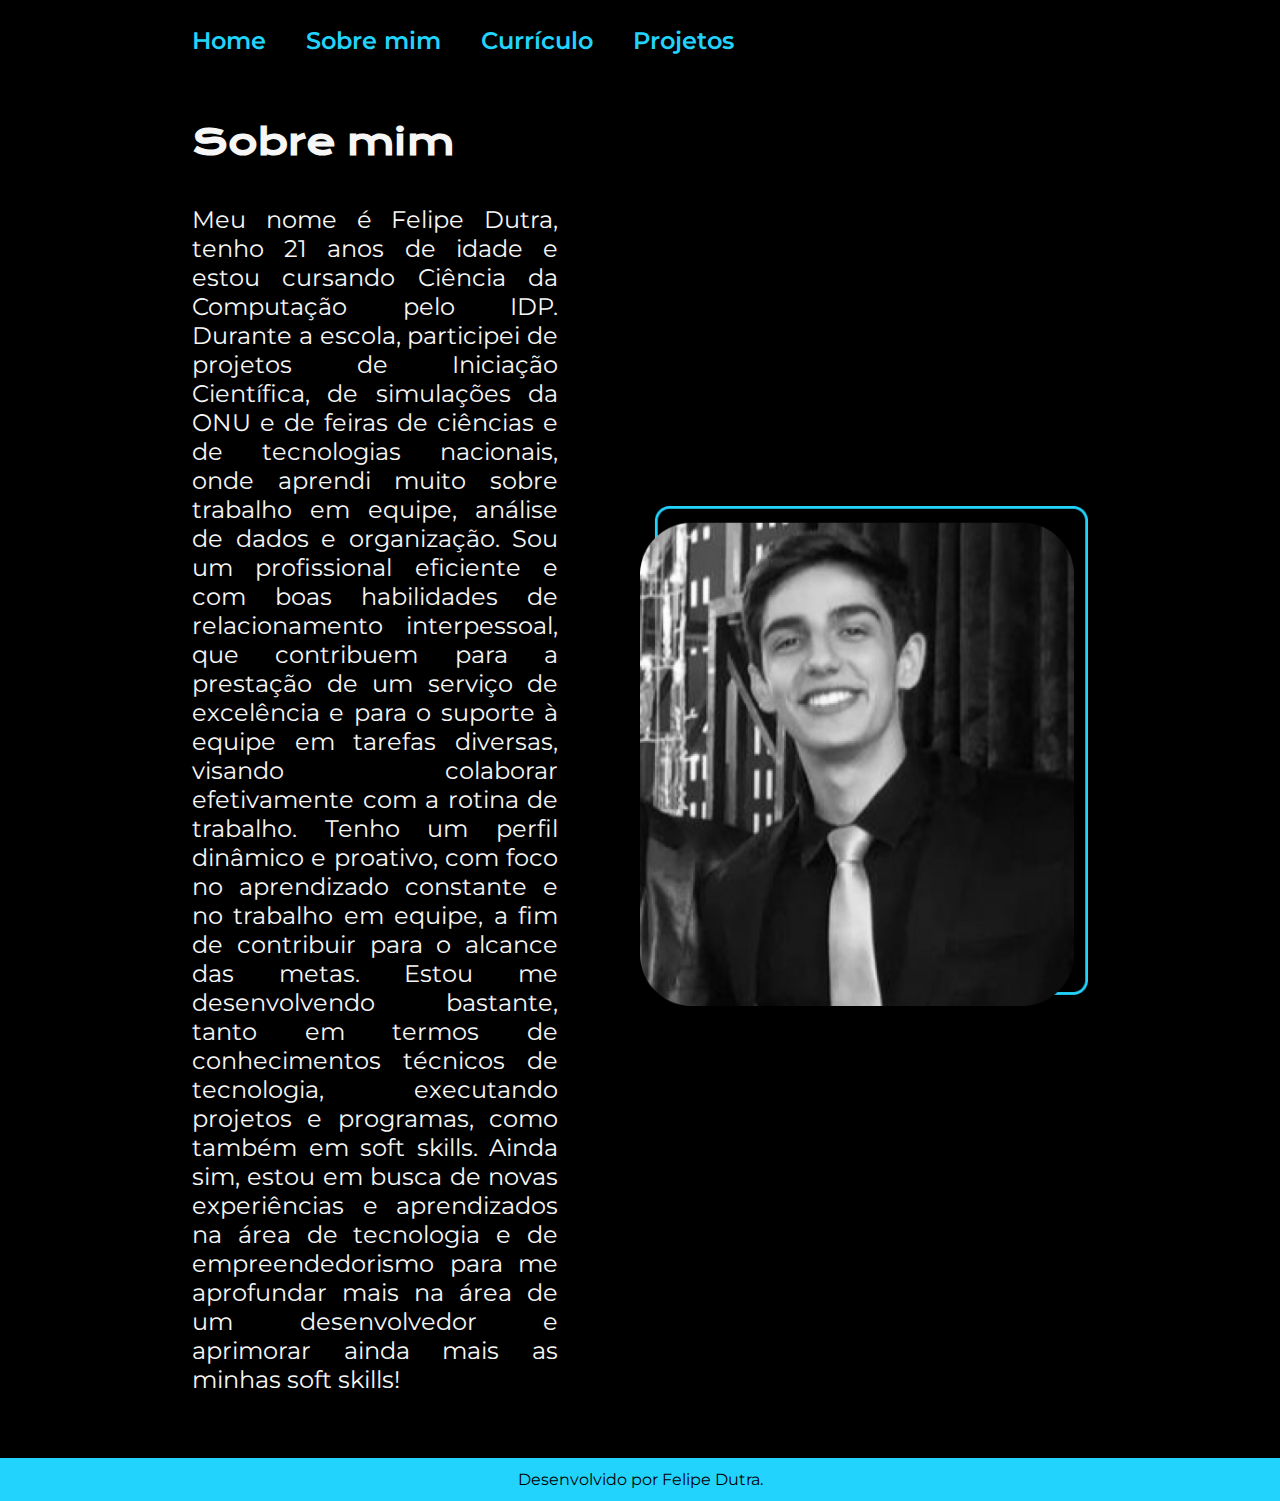
==== Page HTML/about.html @ 0697d7fa "Add files via upload" ====
<!DOCTYPE html>
<html lang="pt-br">
<head>
    <meta charset="UTF-8">
    <meta http-equiv="X-UA-Compatible" content="IE=edge"> 
    <meta name="viewport" content="width=device-width, initial-scale=1.0">
    <title> Sobre mim </title>
    <link rel="stylesheet" href="./styles/styles.css">
</head>
<body>
    <header class="cabecalho">
        <nav class="cabecalho__menu">
            <a class="cabecalho__menu__link" href="index.html"> Home </a>
            <a class="cabecalho__menu__link" href="about.html"> Sobre mim </a>
            <a class="cabecalho__menu__link" href="curriculo.html"> Currículo </a>
            <a class="cabecalho__menu__link" href="projetos.html"> Projetos </a>
        </nav>
    </header>
    <main class="apresentacao">
        <section class="apresentacao__conteudo">
            <h1 class="apresentacao__conteudo__titulo"> Sobre mim </h1>
            <p class="apresentacao__conteudo__texto">Meu nome é Felipe Dutra, tenho 21 anos de idade e estou cursando Ciência da Computação pelo IDP. Durante a escola, participei de projetos de Iniciação Científica, de simulações da ONU e de feiras de ciências e de tecnologias nacionais, onde aprendi muito sobre trabalho em equipe, análise de dados e organização.
            Sou um profissional eficiente e com boas habilidades de relacionamento interpessoal, que
            contribuem para a prestação de um serviço de excelência e para o suporte à equipe em
            tarefas diversas, visando colaborar efetivamente com a rotina de trabalho. Tenho um perfil dinâmico e proativo, com foco no
            aprendizado constante e no trabalho em equipe, a fim de contribuir para o alcance das
            metas.
            Estou me desenvolvendo bastante, tanto em termos de conhecimentos técnicos de tecnologia, executando projetos e programas, como também em soft skills. 
            Ainda sim, estou em busca de novas experiências e aprendizados na área de tecnologia e de empreendedorismo para me aprofundar mais na área de um desenvolvedor e aprimorar ainda mais as minhas soft skills!</p>
        </section>
        <img class="apresentacao__imagem" src="./assets/dutra.png" alt="Foto do Felipe">
    </main>
    <footer class="rodape">
        <p> Desenvolvido por Felipe Dutra. </p>
    </footer>
</body>
</html>
---- Page HTML/styles/styles.css ----
@import url('https://fonts.googleapis.com/css2?family=Krona+One&family=Montserrat:wght@400;600&display=swap');
:root {
    --cor-primaria: #000000;
    --cor-secundaria: #F6F6F6;
    --cor-terciaria: #22D4FD;
    --cor-hover: #272727;

    --fonte-primaria: 'Krona One', sans-serif;
    --font-secundaria: 'Montserrat', sans-serif;
}

* {
    margin: 0;
    padding: 0;
}

body {
    /* height: 100vh; */
    box-sizing: border-box;
    background-color: var(--cor-primaria);
    color:var(--cor-secundaria);
}
.cabecalho{
    padding: 2% 0% 0% 15%;
}
.cabecalho__menu{
    display: flex;
    gap: 40px;

}
.cabecalho__menu__link{
    font-family: var(--font-secundaria);
    font-size: 1.5rem;
    font-weight: 600;
    color: var(--cor-terciaria);
    text-decoration: none;

}
.titulo-destaque{
    color: var(--cor-terciaria);
}
.apresentacao {
    padding: 5% 15%;
    display: flex;
    align-items: center;
    justify-content: space-between;
    /*text-align: justify;*/
    gap: 82px;
}
.apresentacao__conteudo {
    width: 50%;
    display: flex;
    flex-direction: column;
    gap: 40px;
}
.apresentacao__conteudo__titulo{
    font-size: 2.25rem;
    font-family: var(--fonte-primaria);
}
.apresentacao__conteudo__texto{
    font-size: 1.5rem;
    font-family: var(--font-secundaria);
    text-align: justify;
}
.apresentacao__links{
    display: flex;
    flex-direction: column;
    justify-content: space-between;
    align-items: center;
    gap: 32px;
}
.apresentacao__links__subtitulo{
    font-family: var(--fonte-primaria);
    font-size: 1.5rem;
    font-weight: 400;
}
.apresentacao__links__link{
    display: flex;
    justify-content: center;
    gap: 16px;
    border: 2px solid var(--cor-terciaria);
    width: 50%;
    text-align: center;
    border-radius: 8px;
    font-size: 1.5rem;
    font-weight: 600;
    padding: 21.5px 0;
    text-decoration: none;
    color: var(--cor-secundaria);
    font-family: var(--font-secundaria);
}
.apresentacao__links__link:hover{
    background-color: var(--cor-hover);

}
.apresentacao__imagem{
    width: 50%;
}
.rodape{
    padding: 12px;
    color: var(--cor-primaria);
    background-color: var(--cor-terciaria);
    text-align: center;
    font-family: var(--font-secundaria);
    font-size: 1rem;
    font-weight: 400;
}
@media (max-width: 1200px) {
    .cabecalho {
        padding: 5%;
    }
    .cabecalho__menu {
        justify-content: center;
        flex-wrap: wrap;
    }
    .apresentacao{
        flex-direction: column-reverse;
        padding: 5%;
    }
    .apresentacao__conteudo {
        width: auto;
    }
}
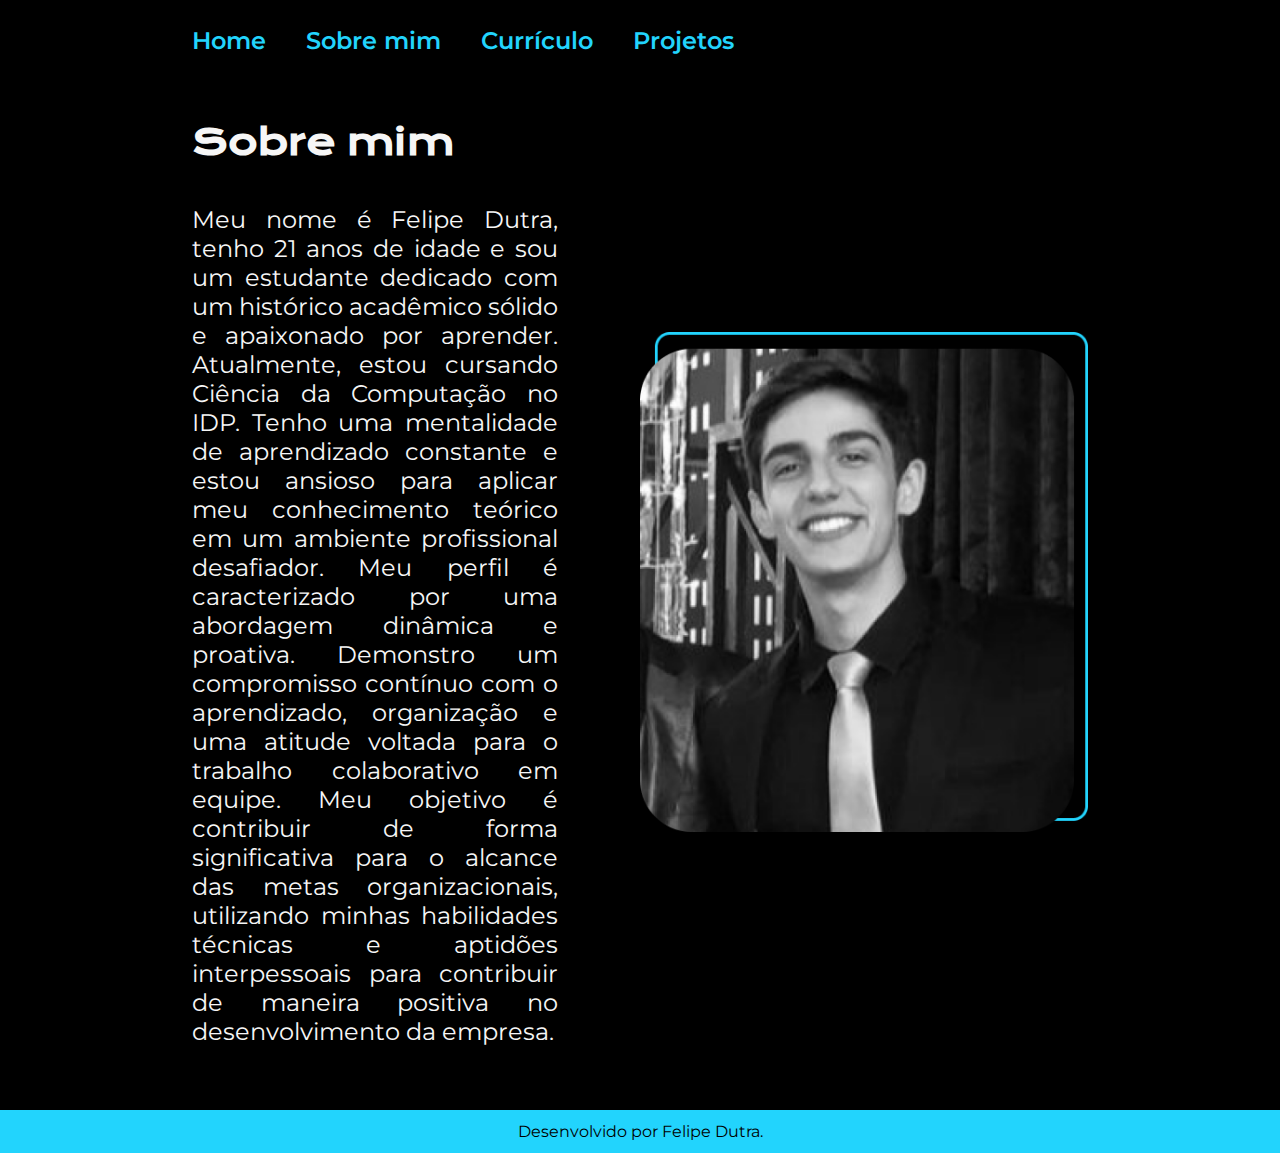
==== commit 2aad6f70: "Update about.html" ====
--- a/Page HTML/about.html
+++ b/Page HTML/about.html
@@ -19,14 +19,7 @@
     <main class="apresentacao">
         <section class="apresentacao__conteudo">
             <h1 class="apresentacao__conteudo__titulo"> Sobre mim </h1>
-            <p class="apresentacao__conteudo__texto">Meu nome é Felipe Dutra, tenho 21 anos de idade e estou cursando Ciência da Computação pelo IDP. Durante a escola, participei de projetos de Iniciação Científica, de simulações da ONU e de feiras de ciências e de tecnologias nacionais, onde aprendi muito sobre trabalho em equipe, análise de dados e organização.
-            Sou um profissional eficiente e com boas habilidades de relacionamento interpessoal, que
-            contribuem para a prestação de um serviço de excelência e para o suporte à equipe em
-            tarefas diversas, visando colaborar efetivamente com a rotina de trabalho. Tenho um perfil dinâmico e proativo, com foco no
-            aprendizado constante e no trabalho em equipe, a fim de contribuir para o alcance das
-            metas.
-            Estou me desenvolvendo bastante, tanto em termos de conhecimentos técnicos de tecnologia, executando projetos e programas, como também em soft skills. 
-            Ainda sim, estou em busca de novas experiências e aprendizados na área de tecnologia e de empreendedorismo para me aprofundar mais na área de um desenvolvedor e aprimorar ainda mais as minhas soft skills!</p>
+            <p class="apresentacao__conteudo__texto">Meu nome é Felipe Dutra, tenho 21 anos de idade e sou um estudante dedicado com um histórico acadêmico sólido e apaixonado por aprender. Atualmente, estou cursando Ciência da Computação no IDP. Tenho uma mentalidade de aprendizado constante e estou ansioso para aplicar meu conhecimento teórico em um ambiente profissional desafiador. Meu perfil é caracterizado por uma abordagem dinâmica e proativa. Demonstro um compromisso contínuo com o aprendizado, organização e uma atitude voltada para o trabalho colaborativo em equipe. Meu objetivo é contribuir de forma significativa para o alcance das metas organizacionais, utilizando minhas habilidades técnicas e aptidões interpessoais para contribuir de maneira positiva no desenvolvimento da empresa.</p>
         </section>
         <img class="apresentacao__imagem" src="./assets/dutra.png" alt="Foto do Felipe">
     </main>
@@ -34,4 +27,4 @@
         <p> Desenvolvido por Felipe Dutra. </p>
     </footer>
 </body>
-</html>+</html>
